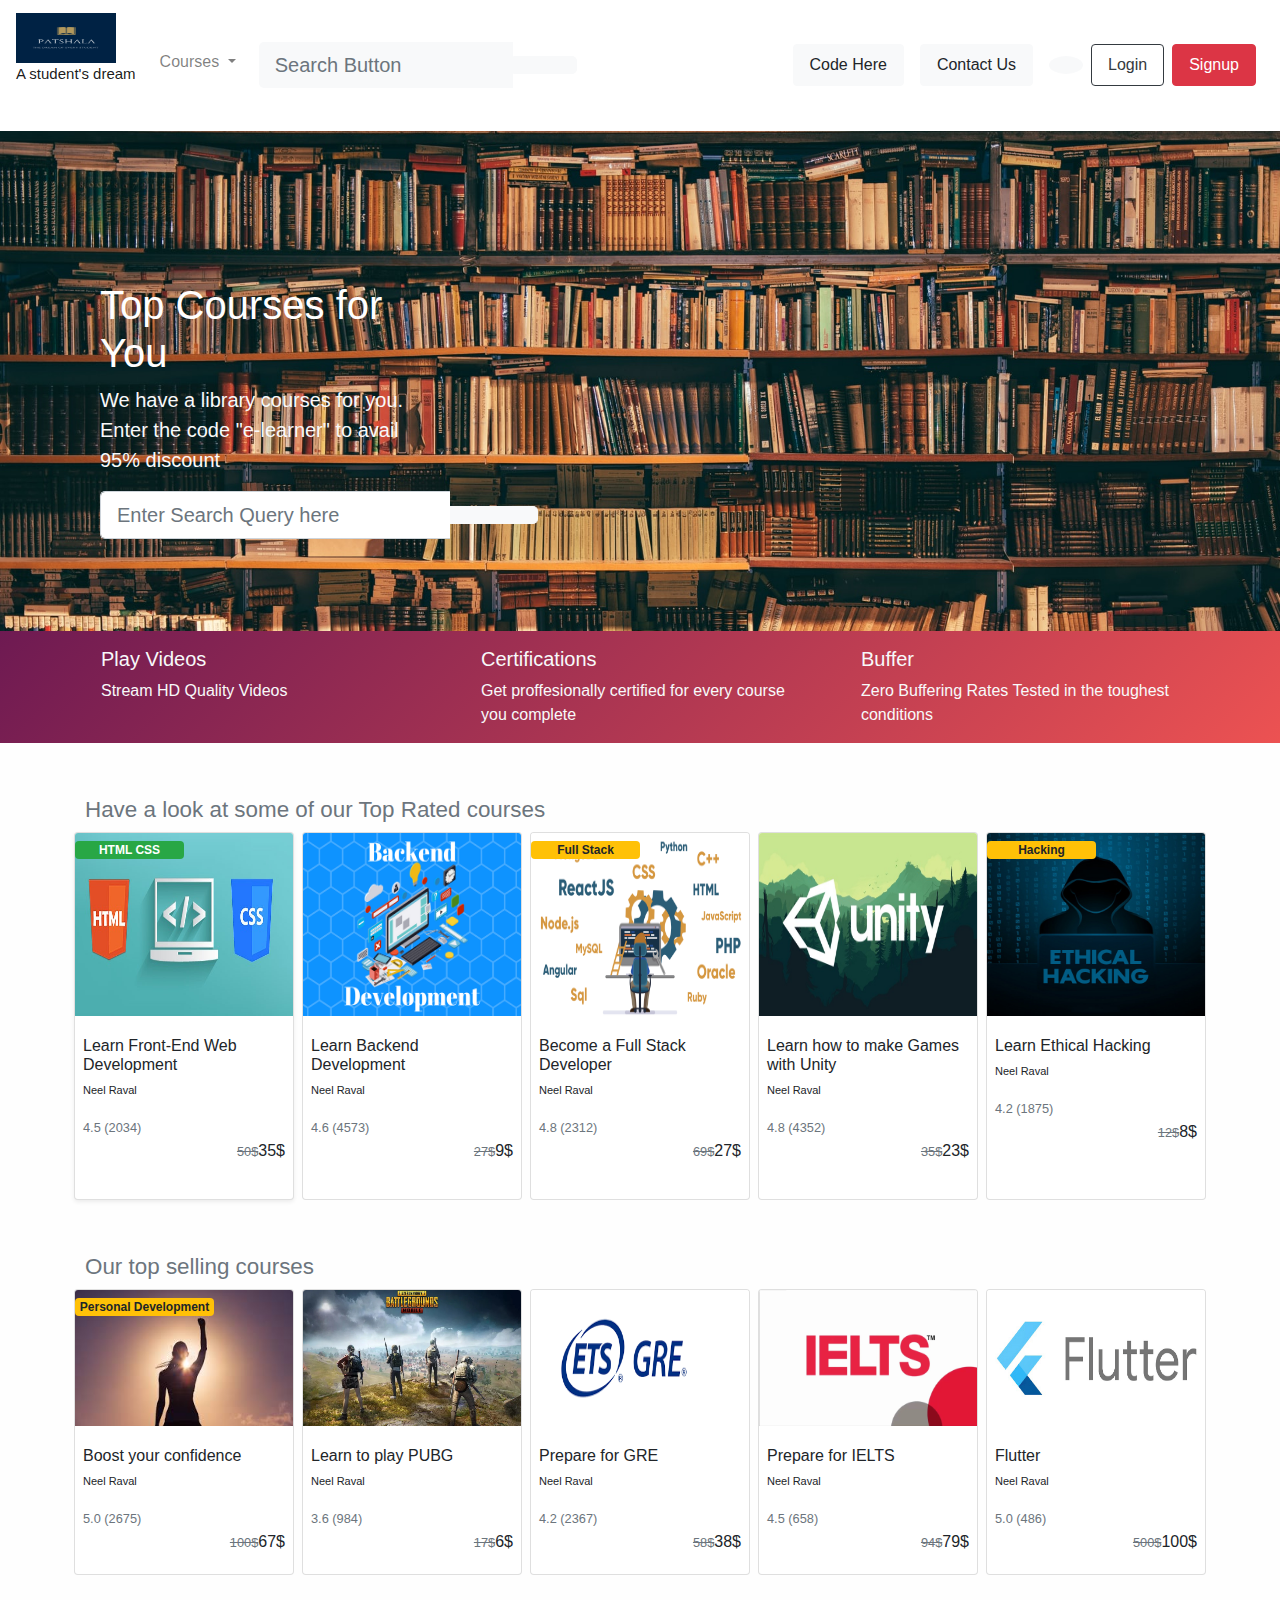
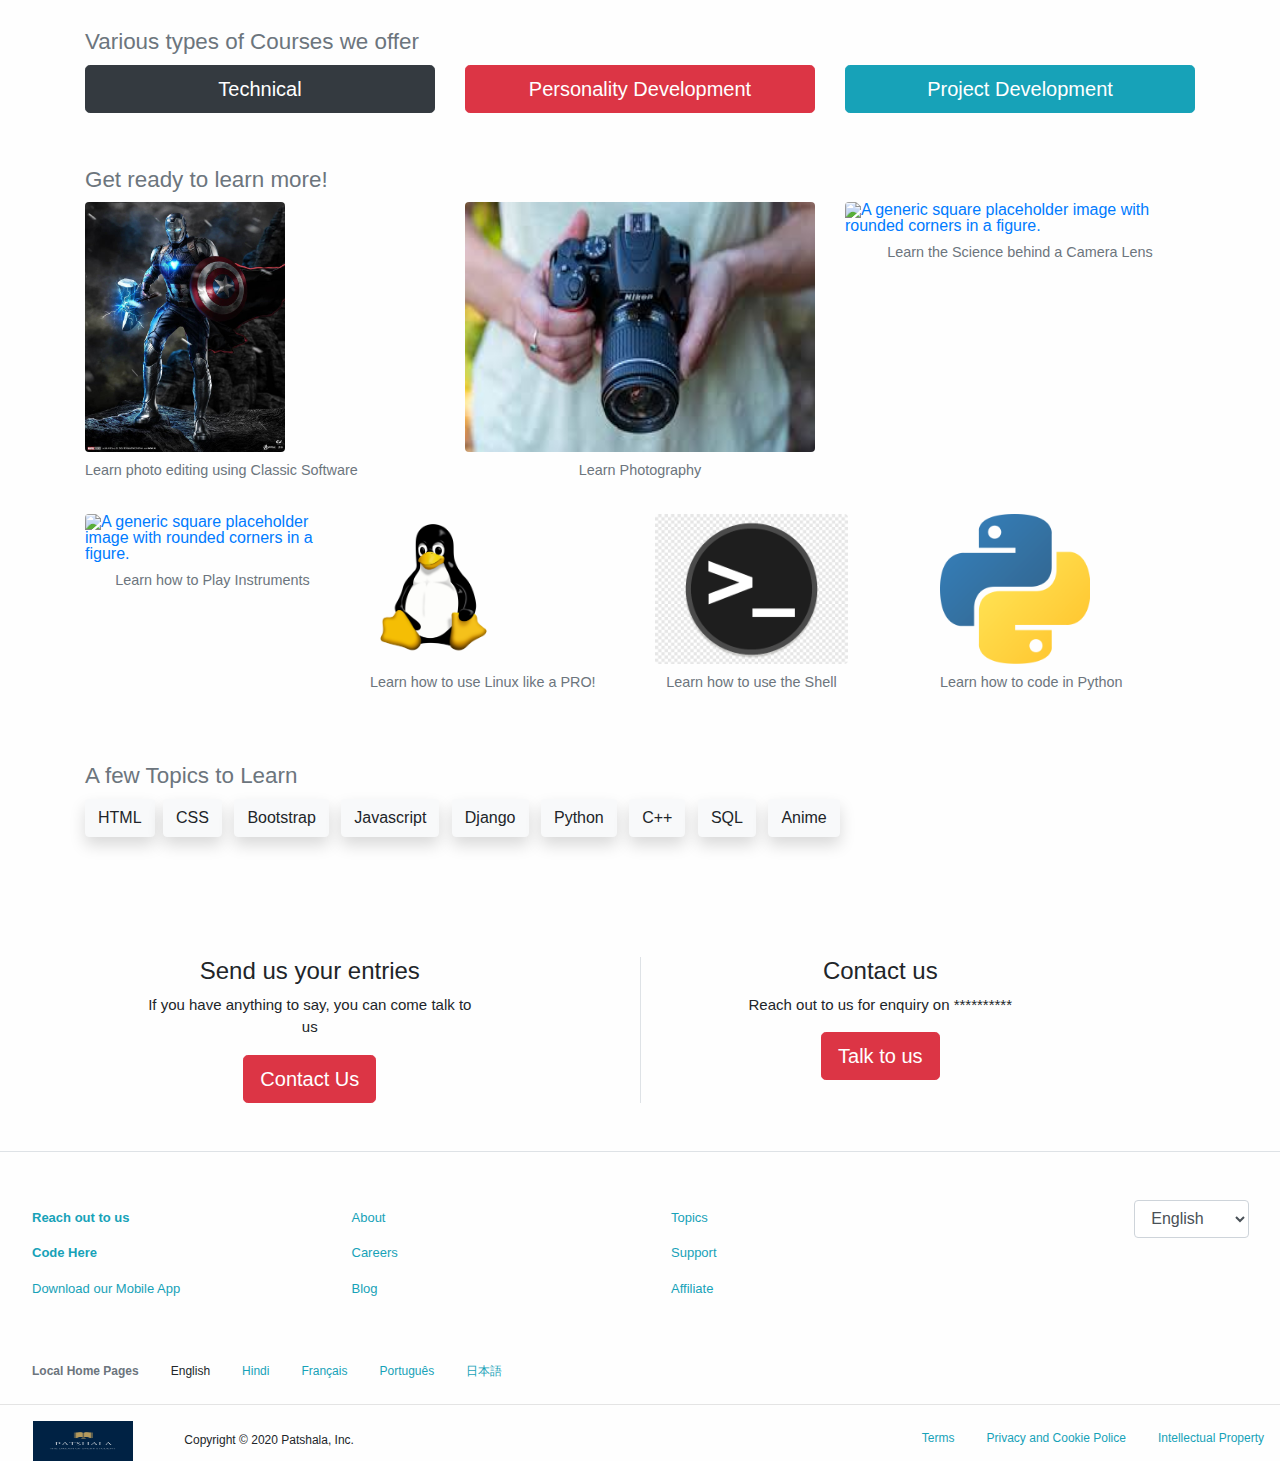
==== Frontend/index.html @ 71140afa "Merge pull request #1 from NeelRaval-hacker/master" ====
<!DOCTYPE html>
<html lang="en">
  <head>
    <!-- Required meta tags -->
    <meta charset="utf-8" />
    <meta
      name="viewport"
      content="width=device-width, initial-scale=1, shrink-to-fit=no"
    />

    <!-- Bootstrap CSS -->
    <!-- <link rel="stylesheet" href="https://stackpath.bootstrapcdn.com/bootstrap/4.1.1/css/bootstrap.min.css" integrity="sha384-WskhaSGFgHYWDcbwN70/dfYBj47jz9qbsMId/iRN3ewGhXQFZCSftd1LZCfmhktB" crossorigin="anonymous"> -->
    <link rel="stylesheet" href="css/custom.css" />
    <link
      rel="stylesheet"
      href="https://use.fontawesome.com/releases/v5.0.13/css/all.css"
      integrity="sha384-DNOHZ68U8hZfKXOrtjWvjxusGo9WQnrNx2sqG0tfsghAvtVlRW3tvkXWZh58N9jp"
      crossorigin="anonymous"
    />
    <link rel="stylesheet" href="css/custom-style.css" />

    <title>Patshala 📚</title>
  </head>

  <body>
    <nav class="navbar navbar-expand-lg navbar-light bg-white">
      <a class="navbar-brand mb-3" href="#">
        <img src="images/Patshala.png" width="100px" height="50px" />
        <p style="font-size: 15px">A student's dream</p>
      </a>

      <button
        class="navbar-toggler"
        type="button"
        data-toggle="collapse"
        data-target="#navbarSupportedContent"
        aria-controls="navbarSupportedContent"
        aria-expanded="false"
        aria-label="Toggle navigation"
      >
        <span class="navbar-toggler-icon"></span>
      </button>

      <div class="collapse navbar-collapse" id="navbarSupportedContent">
        <ul class="navbar-nav mr-auto container-fluid">
          <li class="nav-item dropdown">
            <a
              class="nav-link dropdown-toggle"
              href="#"
              id="navbarDropdown"
              role="button"
              data-toggle="dropdown"
              aria-haspopup="true"
              aria-expanded="false"
            >
              <i class="fas fa-list-ul"></i> Courses
            </a>
            <div class="dropdown-menu" aria-labelledby="navbarDropdown">
              <a class="dropdown-item" href="#">Technical</a>
              <a class="dropdown-item" href="#">Management</a>
              <div class="dropdown-divider"></div>
              <a class="dropdown-item" href="#">E-Learner</a>
            </div>
          </li>

          <li class="nav-item col-8">
            <form class="form-inline my-2 my-lg-0 inbutton">
              <input
                class="form-control form-control-lg mr-sm-0 col-8 bg-light border-0"
                style="border-radius: 5px 0px 0px 5px"
                type="search"
                placeholder="Search Button"
                aria-label="Search"
              />

              <button
                class="btn btn-light btn-lg my-2 my-sm-0 ml-0 col-2"
                style="border-radius: 0px 5px 5px 0px"
                type="submit"
              >
                <i class="fas fa-search text-danger"></i>
              </button>
            </form>
          </li>
        </ul>

        <a
          class="nav-link btn btn-light mx-2"
          href="#"
          data-toggle="popover"
          title="Try Udemy for Business"
          data-placement="bottom"
          data-trigger="focus"
          data-content="Get your team access to Udemy’s top 2,500 courses anytime,
                 anywhere."
          >Code Here</a
        >
        <a class="nav-link btn btn-light mx-2" href="#">Contact Us</a>
        <a class="nav-link btn btn-light mx-2 rounded-circle" href="#">
          <i class="fas fa-shopping-cart"></i>
        </a>
        <a class="nav-link btn btn-outline-dark" href="#">Login</a>
        <a class="nav-link btn btn-danger mx-2" href="#">Signup</a>
      </div>
    </nav>

    <div
      class="jumbotron big-banner mb-0 jumbotron-fluid"
      style="height: 500px; padding-top: 150px"
    >
      <div class="container">
        <div class="row align-items-center">
          <div class="col">
            <div class="col-md-4 text-light">
              <h1 style="color: #ffffff" class="display-5">
                Top Courses for You
              </h1>
              <p style="font: 900" class="lead">
                <strong>
                  We have a library courses for you. Enter the code "e-learner"
                  to avail 95% discount
                </strong>
              </p>
            </div>

            <div class="col-md-6">
              <form class="form-inline my-2 my-lg-0">
                <input
                  class="form-control form-control-lg mr-sm-0 col-8 border-right-0"
                  style="border-radius: 5px 0px 0px 5px"
                  type="search"
                  placeholder="Enter Search Query here"
                  aria-label="Search"
                />

                <button
                  class="btn btn-light btn-lg my-2 my-sm-0 col-2 border-left-0"
                  style="border-radius: 0px 5px 5px 0px"
                  type="submit"
                >
                  <i class="fas text-danger fa-search"></i>
                </button>
              </form>
            </div>
          </div>
        </div>
      </div>
    </div>

    <div class="fresh-content text-light py-3">
      <div class="container">
        <div class="row">
          <div class="col-md-4">
            <div class="media">
              <i class="far fa-play-circle mr-3 display-4"></i>
              <div class="media-body">
                <h5 class="mt-0">Play Videos</h5>
                Stream HD Quality Videos
              </div>
            </div>
          </div>

          <div class="col-md-4">
            <div class="media">
              <i class="fas fa-ribbon mr-3 display-4"></i>
              <div class="media-body">
                <h5 class="mt-0">Certifications</h5>
                Get proffesionally certified for every course you complete
              </div>
            </div>
          </div>

          <div class="col-md-4">
            <div class="media">
              <i class="fas fa-spinner mr-3 display-4"></i>
              <div class="media-body">
                <h5 class="mt-0">Buffer</h5>
                Zero Buffering Rates Tested in the toughest conditions
              </div>
            </div>
          </div>
        </div>
      </div>
    </div>

    <div class="container mt-5">
      <h3>
        <small class="text-muted"
          >Have a look at some of our Top Rated courses</small
        >
      </h3>
      <div class="card-deck">
        <div class="card mx-1 shadow-sm">
          <span
            class="badge badge-success w-50 mt-2"
            style="position: absolute; z-index: 3"
            >HTML CSS</span
          >

          <img
            class="card-img-top h-50"
            src="images/htmlcss.jpeg"
            alt="Card image cap"
          />
          <div class="card-body px-2">
            <h6>Learn Front-End Web Development</h6>
            <p class="card-text" style="font-size: 11px">Neel Raval</p>
            <p class="card-text">
              <small class="text-muted">
                <i class="fas fa-star text-warning"></i>
                <i class="fas fa-star text-warning"></i>
                <i class="fas fa-star text-warning"></i>
                <i class="fas fa-star text-warning"></i>
                <i class="fas fa-star-half text-warning"></i>
                4.5 (2034)</small
              >
              <span class="d-block"></span>
              <span class="float-right">
                <small style="text-decoration: line-through" class="text-muted">
                  50$</small
                >35$
              </span>
            </p>
          </div>
        </div>

        <div class="card mx-1">
          <img
            class="card-img-top h-50"
            src="images/backend.png"
            alt="Card image cap"
          />
          <div class="card-body px-2">
            <h6>Learn Backend Development</h6>
            <p class="card-text" style="font-size: 11px">Neel Raval</p>
            <p class="card-text">
              <small class="text-muted">
                <i class="fas fa-star text-warning"></i>
                <i class="fas fa-star text-warning"></i>
                <i class="fas fa-star text-warning"></i>
                <i class="fas fa-star text-warning"></i>
                <i class="fas fa-star-half text-warning"></i>
                4.6 (4573)</small
              >
              <span class="d-block"></span>
              <span class="float-right">
                <small style="text-decoration: line-through" class="text-muted">
                  27$</small
                >9$
              </span>
            </p>
          </div>
        </div>

        <div class="card mx-1">
          <span
            class="badge badge-warning w-50 mt-2"
            style="position: absolute; z-index: 3"
            >Full Stack</span
          >

          <img
            class="card-img-top h-50"
            src="images/fullstack.png"
            alt="Card image cap"
          />
          <div class="card-body px-2">
            <h6>Become a Full Stack Developer</h6>
            <p class="card-text" style="font-size: 11px">Neel Raval</p>
            <p class="card-text">
              <small class="text-muted">
                <i class="fas fa-star text-warning"></i>
                <i class="fas fa-star text-warning"></i>
                <i class="fas fa-star text-warning"></i>
                <i class="fas fa-star text-warning"></i>
                <i class="fas fa-star-half text-warning"></i>
                4.8 (2312)</small
              >
              <span class="d-block"></span>
              <span class="float-right">
                <small style="text-decoration: line-through" class="text-muted">
                  69$</small
                >27$
              </span>
            </p>
          </div>
        </div>

        <div class="card mx-1">
          <img
            class="card-img-top h-50"
            src="images/unity.jpg"
            alt="Card image cap"
          />
          <div class="card-body px-2">
            <h6>Learn how to make Games with Unity</h6>
            <p class="card-text" style="font-size: 11px">Neel Raval</p>
            <p class="card-text">
              <small class="text-muted">
                <i class="fas fa-star text-warning"></i>
                <i class="fas fa-star text-warning"></i>
                <i class="fas fa-star text-warning"></i>
                <i class="fas fa-star text-warning"></i>
                <i class="fas fa-star-half text-warning"></i>
                4.8 (4352)</small
              >
              <span class="d-block"></span>
              <span class="float-right">
                <small style="text-decoration: line-through" class="text-muted">
                  35$</small
                >23$
              </span>
            </p>
          </div>
        </div>

        <div class="card mx-1">
          <span
            class="badge badge-warning w-50 mt-2"
            style="position: absolute; z-index: 3"
            >Hacking</span
          >

          <img
            class="card-img-top h-50"
            src="images/ethicalhacking.jpg"
            alt="Card image cap"
          />
          <div class="card-body px-2">
            <h6>Learn Ethical Hacking</h6>
            <p class="card-text" style="font-size: 11px">Neel Raval</p>
            <p class="card-text">
              <small class="text-muted">
                <i class="fas fa-star text-warning"></i>
                <i class="fas fa-star text-warning"></i>
                <i class="fas fa-star text-warning"></i>
                <i class="fas fa-star text-warning"></i>
                <i class="fas fa-star-half text-warning"></i>
                4.2 (1875)</small
              >
              <span class="d-block"></span>
              <span class="float-right">
                <small style="text-decoration: line-through" class="text-muted">
                  12$</small
                >8$
              </span>
            </p>
          </div>
        </div>
      </div>
    </div>

    <div class="container mt-5">
      <h3>
        <small class="text-muted">Our top selling courses</small>
      </h3>
      <div class="card-deck">
        <div class="card mx-1">
          <span
            class="badge badge-warning w-70 mt-2"
            style="position: absolute; z-index: 3"
            >Personal Development</span
          >
          <img
            class="card-img-top h-50"
            src="images/confidence.jpg"
            alt="Card image cap"
          />
          <div class="card-body px-2">
            <h6>Boost your confidence</h6>
            <p class="card-text" style="font-size: 11px">Neel Raval</p>
            <p class="card-text">
              <small class="text-muted">
                <i class="fas fa-star text-warning"></i>
                <i class="fas fa-star text-warning"></i>
                <i class="fas fa-star text-warning"></i>
                <i class="fas fa-star text-warning"></i>
                <i class="fas fa-star-half text-warning"></i>
                5.0 (2675)</small
              >
              <span class="d-block"></span>
              <span class="float-right">
                <small style="text-decoration: line-through" class="text-muted">
                  100$</small
                >67$
              </span>
            </p>
          </div>
        </div>

        <div class="card mx-1">
          <img
            class="card-img-top h-50"
            src="images/pubg.webp"
            alt="Card image cap"
          />
          <div class="card-body px-2">
            <h6>Learn to play PUBG</h6>
            <p class="card-text" style="font-size: 11px">Neel Raval</p>
            <p class="card-text">
              <small class="text-muted">
                <i class="fas fa-star text-warning"></i>
                <i class="fas fa-star text-warning"></i>
                <i class="fas fa-star text-warning"></i>
                <i class="fas fa-star text-warning"></i>
                <i class="fas fa-star-half text-warning"></i>
                3.6 (984)</small
              >
              <span class="d-block"></span>
              <span class="float-right">
                <small style="text-decoration: line-through" class="text-muted">
                  17$</small
                >6$
              </span>
            </p>
          </div>
        </div>

        <div class="card mx-1">
          <img
            class="card-img-top h-50"
            src="images/gre.png"
            alt="Card image cap"
          />
          <div class="card-body px-2">
            <h6>Prepare for GRE</h6>
            <p class="card-text" style="font-size: 11px">Neel Raval</p>
            <p class="card-text">
              <small class="text-muted">
                <i class="fas fa-star text-warning"></i>
                <i class="fas fa-star text-warning"></i>
                <i class="fas fa-star text-warning"></i>
                <i class="fas fa-star text-warning"></i>
                <i class="fas fa-star-half text-warning"></i>
                4.2 (2367)</small
              >
              <span class="d-block"></span>
              <span class="float-right">
                <small style="text-decoration: line-through" class="text-muted">
                  58$</small
                >38$
              </span>
            </p>
          </div>
        </div>

        <div class="card mx-1">
          <img
            class="card-img-top h-50"
            src="images/ielts.jpg"
            alt="Card image cap"
          />
          <div class="card-body px-2">
            <h6>Prepare for IELTS</h6>
            <p class="card-text" style="font-size: 11px">Neel Raval</p>
            <p class="card-text">
              <small class="text-muted">
                <i class="fas fa-star text-warning"></i>
                <i class="fas fa-star text-warning"></i>
                <i class="fas fa-star text-warning"></i>
                <i class="fas fa-star text-warning"></i>
                <i class="fas fa-star-half text-warning"></i>
                4.5 (658)</small
              >
              <span class="d-block"></span>
              <span class="float-right">
                <small style="text-decoration: line-through" class="text-muted">
                  94$</small
                >79$
              </span>
            </p>
          </div>
        </div>

        <div class="card mx-1">
          <img
            class="card-img-top h-50"
            src="images/Flutter.png"
            alt="Card image cap"
          />
          <div class="card-body px-2">
            <h6>Flutter</h6>
            <p class="card-text" style="font-size: 11px">Neel Raval</p>
            <p class="card-text">
              <small class="text-muted">
                <i class="fas fa-star text-warning"></i>
                <i class="fas fa-star text-warning"></i>
                <i class="fas fa-star text-warning"></i>
                <i class="fas fa-star text-warning"></i>
                <i class="fas fa-star-half text-warning"></i>
                5.0 (486)</small
              >
              <span class="d-block"></span>
              <span class="float-right">
                <small style="text-decoration: line-through" class="text-muted">
                  500$</small
                >100$
              </span>
            </p>
          </div>
        </div>
      </div>
    </div>

    <div class="container mt-5">
      <h3>
        <small class="text-muted">Various types of Courses we offer</small>
      </h3>

      <div class="row">
        <div class="col">
          <a href="#" class="btn btn-dark btn-block btn-lg">Technical</a>
        </div>
        <div class="col">
          <a href="#" class="btn btn-danger btn-block btn-lg"
            >Personality Development</a
          >
        </div>
        <div class="col">
          <a href="#" class="btn btn-info btn-block btn-lg"
            >Project Development</a
          >
        </div>
      </div>
    </div>

    <div class="container mt-5">
      <h3>
        <small class="text-muted">Get ready to learn more!</small>
      </h3>

      <div class="row">
        <div class="col-md-4">
          <a href="#">
            <figure class="figure">
              <img
                src="images/woman_photo2.jpg"
                style="height: 250px"
                class="figure-img img-fluid rounded"
                alt="A generic square placeholder image with rounded corners in a figure."
              />
              <figcaption class="figure-caption text-center">
                Learn photo editing using Classic Software
              </figcaption>
            </figure>
          </a>
        </div>
        <div class="col-md-4">
          <a href="#">
            <figure class="figure">
              <img
                src="images/woman_photo1.jpeg"
                style="height: 250px"
                class="figure-img img-fluid rounded"
                alt="A generic square placeholder image with rounded corners in a figure."
              />
              <figcaption class="figure-caption text-center">
                Learn Photography
              </figcaption>
            </figure>
          </a>
        </div>
        <div class="col-md-4">
          <a href="#">
            <figure class="figure">
              <img
                src="images/laptop1.jpg"
                style="height: 250px"
                class="figure-img img-fluid rounded"
                alt="A generic square placeholder image with rounded corners in a figure."
              />
              <figcaption class="figure-caption text-center">
                Learn the Science behind a Camera Lens
              </figcaption>
            </figure>
          </a>
        </div>
      </div>
    </div>

    <div class="container mt-3">
      <div class="row">
        <div class="col-md-3">
          <a href="#">
            <figure class="figure">
              <img
                src="images/laptop2.jpg"
                style="height: 150px"
                class="figure-img img-fluid rounded"
                alt="A generic square placeholder image with rounded corners in a figure."
              />
              <figcaption class="figure-caption text-center">
                Learn how to Play Instruments
              </figcaption>
            </figure>
          </a>
        </div>

        <div class="col-md-3">
          <a href="#">
            <figure class="figure">
              <img
                src="images/linux.png"
                style="height: 150px"
                class="figure-img img-fluid rounded"
                alt="A generic square placeholder image with rounded corners in a figure."
              />
              <figcaption class="figure-caption text-center">
                Learn how to use Linux like a PRO!
              </figcaption>
            </figure>
          </a>
        </div>
        <div class="col-md-3">
          <a href="#">
            <figure class="figure">
              <img
                src="images/terminal.png"
                style="height: 150px"
                class="figure-img img-fluid rounded"
                alt="A generic square placeholder image with rounded corners in a figure."
              />
              <figcaption class="figure-caption text-center">
                Learn how to use the Shell
              </figcaption>
            </figure>
          </a>
        </div>
        <div class="col-md-3">
          <a href="#">
            <figure class="figure">
              <img
                src="images/python.png"
                style="height: 150px"
                class="figure-img img-fluid rounded"
                alt="A generic square placeholder image with rounded corners in a figure."
              />
              <figcaption class="figure-caption text-center">
                Learn how to code in Python
              </figcaption>
            </figure>
          </a>
        </div>
      </div>
    </div>

    <div class="container mt-5">
      <h3>
        <small class="text-muted">A few Topics to Learn</small>
      </h3>

      <a href="#" class="btn btn-light shadow">HTML</a>
      <a href="#" class="btn btn-light shadow mx-1">CSS</a>
      <a href="#" class="btn btn-light shadow mx-1">Bootstrap</a>
      <a href="#" class="btn btn-light shadow mx-1">Javascript</a>
      <a href="#" class="btn btn-light shadow mx-1">Django</a>
      <a href="#" class="btn btn-light shadow mx-1">Python</a>
      <a href="#" class="btn btn-light shadow mx-1">C++</a>
      <a href="#" class="btn btn-light shadow mx-1">SQL</a>
      <a href="#" class="btn btn-light shadow mx-1">Anime</a>
    </div>

    <div class="container" style="margin-top: 120px">
      <div class="row">
        <div class="col text-center border-right">
          <div class="col-8 offset-1">
            <h4>Send us your entries</h4>
            <p class="lead" style="font-size: 15px">
              If you have anything to say, you can come talk to us
            </p>
            <a href="#" class="btn btn-lg btn-danger">Contact Us</a>
          </div>
        </div>

        <div class="col text-center">
          <div class="col-8 offset-1">
            <h4>Contact us</h4>
            <p class="lead" style="font-size: 15px">
              Reach out to us for enquiry on **********
            </p>
            <a href="#" class="btn btn-lg btn-danger">Talk to us</a>
          </div>
        </div>
      </div>
    </div>

    <div class="row pt-5 px-3 border-top mt-5" style="font-size: 13px">
      <div class="col">
        <ul class="nav flex-column">
          <li class="nav-item">
            <a class="nav-link text-info" href="#"><b>Reach out to us</b></a>
          </li>
          <li class="nav-item">
            <a class="nav-link text-info" href="#"><b>Code Here</b></a>
          </li>
          <li class="nav-item">
            <a class="nav-link text-info" href="#">Download our Mobile App</a>
          </li>
        </ul>
      </div>
      <div class="col">
        <ul class="nav flex-column">
          <li class="nav-item">
            <a class="nav-link text-info" href="#">About</a>
          </li>
          <li class="nav-item">
            <a class="nav-link text-info" href="#">Careers</a>
          </li>
          <li class="nav-item">
            <a class="nav-link text-info" href="#">Blog</a>
          </li>
        </ul>
      </div>
      <div class="col">
        <ul class="nav flex-column">
          <li class="nav-item">
            <a class="nav-link text-info" href="#">Topics</a>
          </li>
          <li class="nav-item">
            <a class="nav-link text-info" href="#">Support</a>
          </li>
          <li class="nav-item">
            <a class="nav-link text-info" href="#">Affiliate</a>
          </li>
        </ul>
      </div>
      <div class="col">
        <form>
          <div class="form-group col-6 float-right">
            <select class="form-control" id="exampleFormControlSelect2">
              <option><i class="fas fa-globe"></i> English</option>
              <option>Hindi</option>
              <option>Chinese</option>
              <option>Tamil</option>
              <option>Telegu</option>
            </select>
          </div>
        </form>
      </div>
    </div>
    <nav class="nav mt-5 ml-3" style="font-size: 12px">
      <span class="nav-link active text-muted font-weight-bold"
        >Local Home Pages</span
      >
      <span class="nav-link">English</span>
      <a class="nav-link text-info" href="#">Hindi</a>
      <a class="nav-link text-info" href="#">Français</a>
      <a class="nav-link text-info" href="#">Português</a>
      <a class="nav-link text-info" href="#">日本語</a>
    </nav>
    <hr />

    <div class="row" style="font-size: 12px">
      <div class="col pl-5">
        <img
          src="images/Patshala.png"
          width="100px"
          height="40px"
          class="mr-5"
        />
        <span>Copyright © 2020 Patshala, Inc.</span>
      </div>
      <div class="col">
        <ul class="nav justify-content-end">
          <li class="nav-item">
            <a class="nav-link active text-info" href="#">Terms</a>
          </li>
          <li class="nav-item">
            <a class="nav-link text-info" href="#">Privacy and Cookie Police</a>
          </li>
          <li class="nav-item">
            <a class="nav-link text-info" href="#">Intellectual Property</a>
          </li>
        </ul>
      </div>
    </div>

    <!-- Optional JavaScript -->
    <!-- jQuery first, then Popper.js, then Bootstrap JS -->
    <script
      src="https://code.jquery.com/jquery-3.3.1.slim.min.js"
      integrity="sha384-q8i/X+965DzO0rT7abK41JStQIAqVgRVzpbzo5smXKp4YfRvH+8abtTE1Pi6jizo"
      crossorigin="anonymous"
    ></script>
    <script
      src="https://cdnjs.cloudflare.com/ajax/libs/popper.js/1.14.3/umd/popper.min.js"
      integrity="sha384-ZMP7rVo3mIykV+2+9J3UJ46jBk0WLaUAdn689aCwoqbBJiSnjAK/l8WvCWPIPm49"
      crossorigin="anonymous"
    ></script>
    <script
      src="https://stackpath.bootstrapcdn.com/bootstrap/4.1.1/js/bootstrap.min.js"
      integrity="sha384-smHYKdLADwkXOn1EmN1qk/HfnUcbVRZyYmZ4qpPea6sjB/pTJ0euyQp0Mk8ck+5T"
      crossorigin="anonymous"
    ></script>

    <script>
      $(function () {
        $('[data-toggle="popover"]').popover();
      });
    </script>
  </body>
</html>
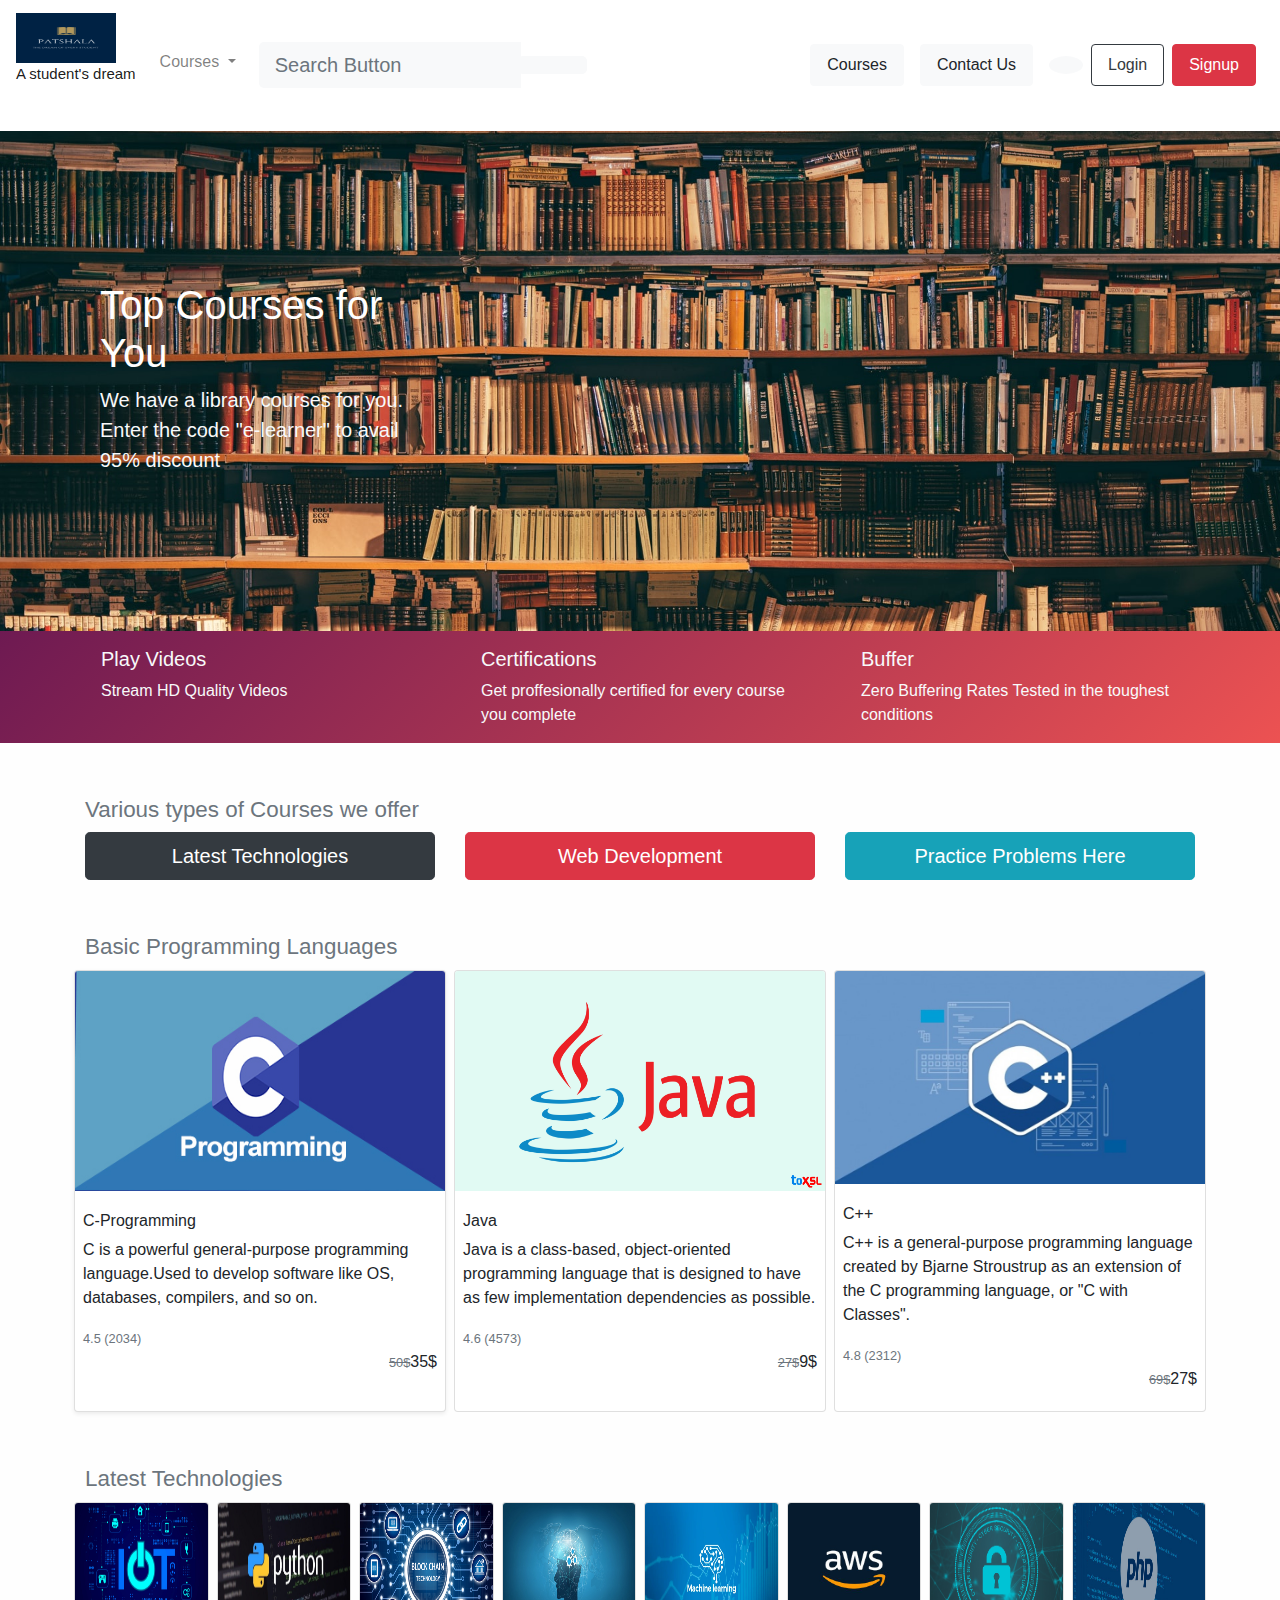
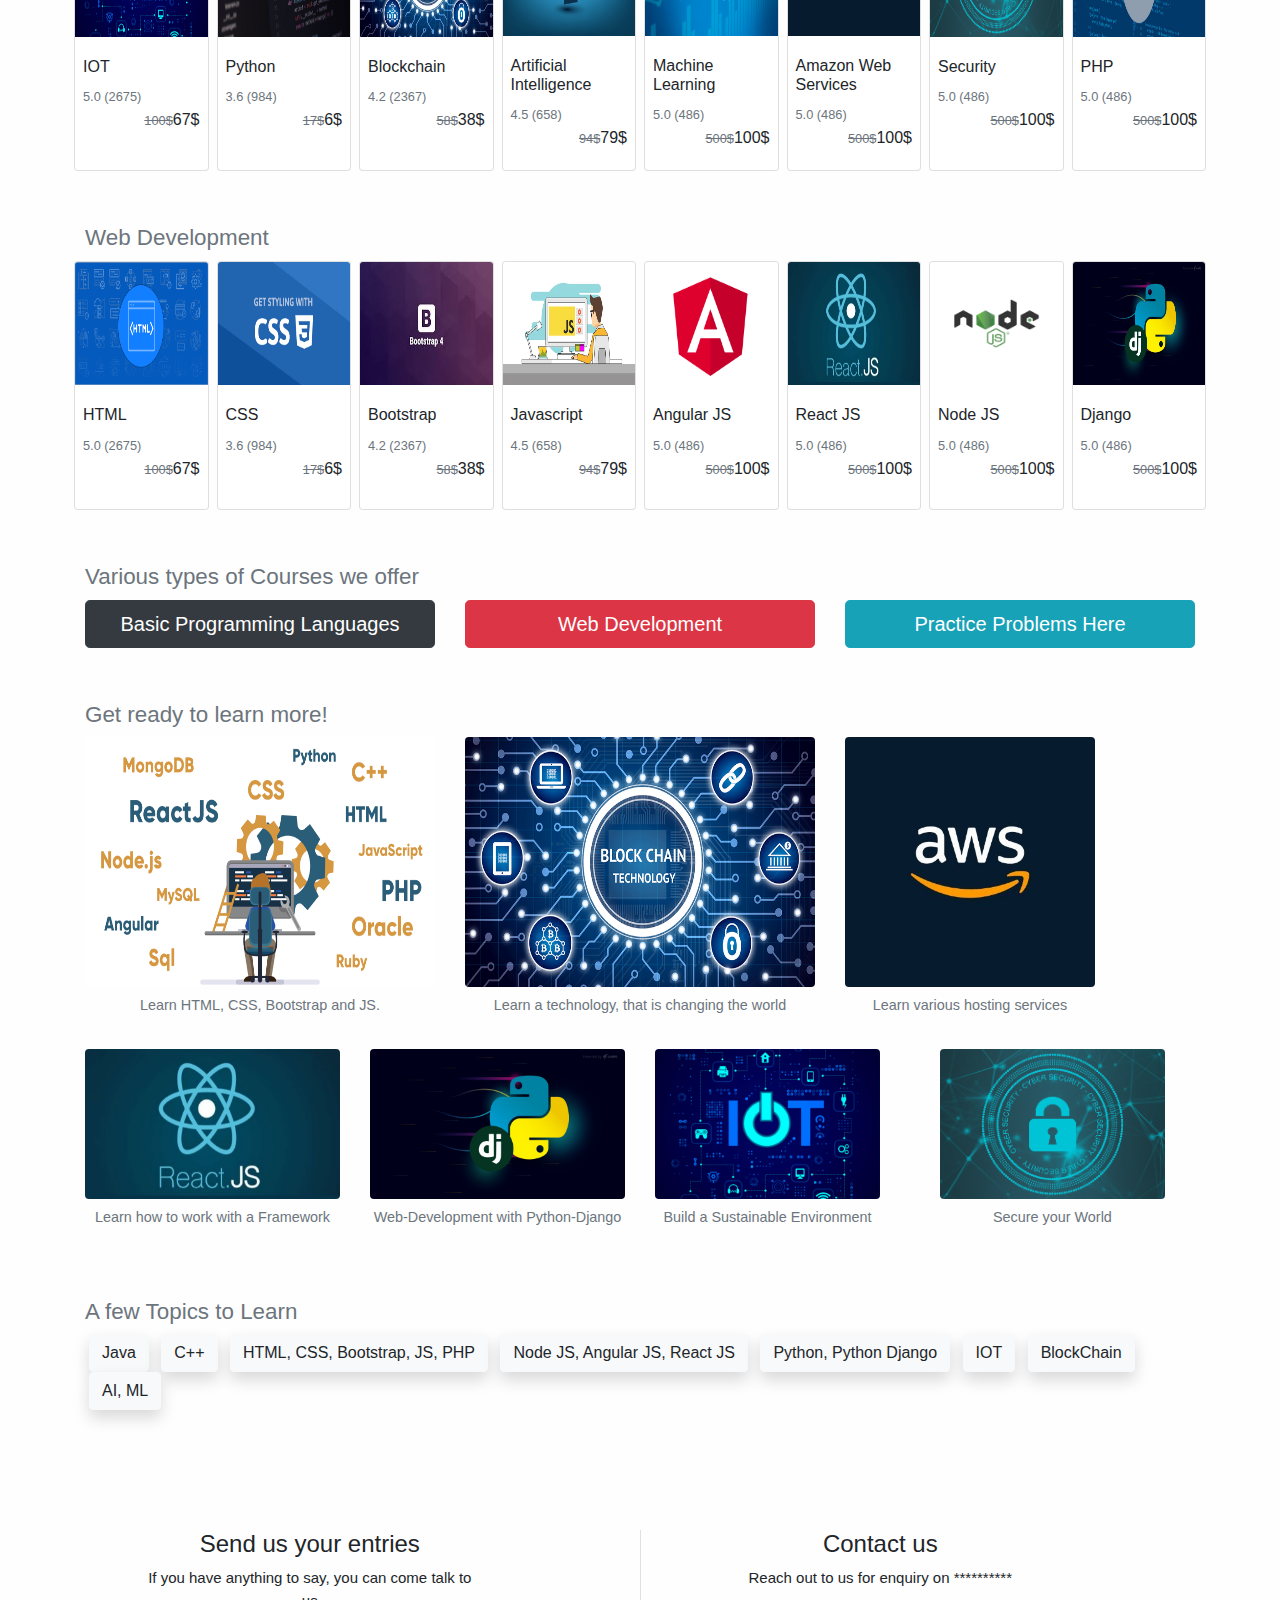
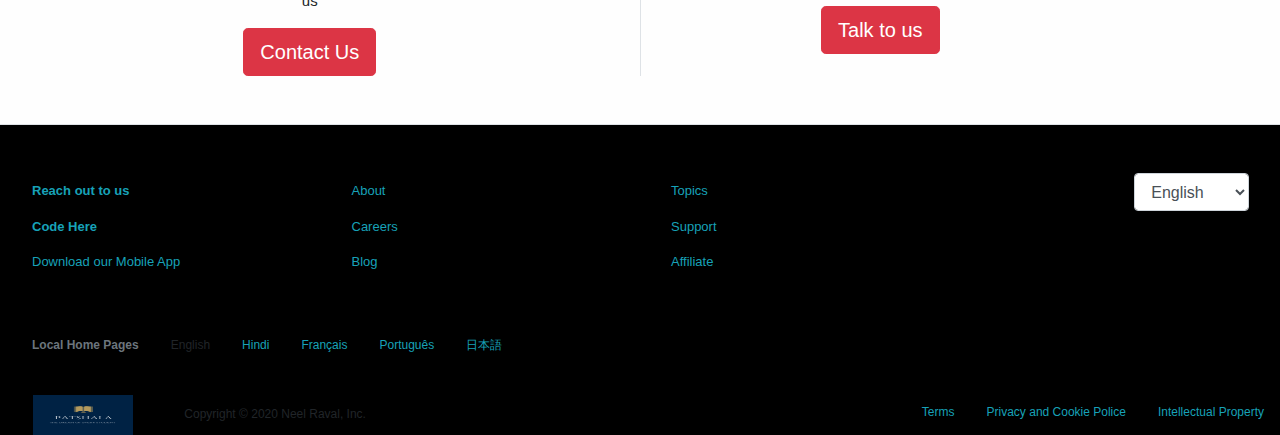
==== commit 5d9d7d90: "Merge pull request #5 from NeelRaval-hacker/master" ====
--- a/Frontend/index.html
+++ b/Frontend/index.html
@@ -86,14 +86,14 @@
 
         <a
           class="nav-link btn btn-light mx-2"
-          href="#"
+          href="Coursepage2.html"
           data-toggle="popover"
           title="Try Udemy for Business"
           data-placement="bottom"
           data-trigger="focus"
           data-content="Get your team access to Udemy’s top 2,500 courses anytime,
                  anywhere."
-          >Code Here</a
+          >Courses</a
         >
         <a class="nav-link btn btn-light mx-2" href="#">Contact Us</a>
         <a class="nav-link btn btn-light mx-2 rounded-circle" href="#">
@@ -123,7 +123,7 @@
               </p>
             </div>
 
-            <div class="col-md-6">
+            <!-- <div class="col-md-6">
               <form class="form-inline my-2 my-lg-0">
                 <input
                   class="form-control form-control-lg mr-sm-0 col-8 border-right-0"
@@ -141,7 +141,7 @@
                   <i class="fas text-danger fa-search"></i>
                 </button>
               </form>
-            </div>
+            </div> -->
           </div>
         </div>
       </div>
@@ -185,26 +185,52 @@
 
     <div class="container mt-5">
       <h3>
+        <small class="text-muted">Various types of Courses we offer</small>
+      </h3>
+
+      <div class="row">
+        <div class="col">
+          <a href="#" class="btn btn-dark btn-block btn-lg">Latest Technologies</a>
+        </div>
+        <div class="col">
+          <a href="#" class="btn btn-danger btn-block btn-lg"
+            >Web Development</a
+          >
+        </div>
+        <div class="col">
+          <a href="practice/practicepage.php" class="btn btn-info btn-block btn-lg"
+            >Practice Problems Here</a
+          >
+        </div>
+      </div>
+    </div>
+
+    <div class="container mt-5">
+      <h3>
         <small class="text-muted"
-          >Have a look at some of our Top Rated courses</small
+          >Basic Programming Languages</small
         >
       </h3>
       <div class="card-deck">
         <div class="card mx-1 shadow-sm">
-          <span
+          <!-- <span
             class="badge badge-success w-50 mt-2"
             style="position: absolute; z-index: 3"
             >HTML CSS</span
-          >
-
-          <img
-            class="card-img-top h-50"
-            src="images/htmlcss.jpeg"
-            alt="Card image cap"
-          />
-          <div class="card-body px-2">
-            <h6>Learn Front-End Web Development</h6>
-            <p class="card-text" style="font-size: 11px">Neel Raval</p>
+          > -->
+
+          <img
+            class="card-img-top h-50"
+            src="images/c-programming.png"
+            alt="Card image cap"
+          />
+          <div class="card-body px-2">
+            <h6>C-Programming</h6>
+            <p>
+              C is a powerful general-purpose programming language.Used to develop software like OS, databases, compilers, and so on. 
+            </p>
+            </p>
+            <!-- <p class="card-text" style="font-size: 11px">Neel Raval</p> -->
             <p class="card-text">
               <small class="text-muted">
                 <i class="fas fa-star text-warning"></i>
@@ -227,12 +253,15 @@
         <div class="card mx-1">
           <img
             class="card-img-top h-50"
-            src="images/backend.png"
-            alt="Card image cap"
-          />
-          <div class="card-body px-2">
-            <h6>Learn Backend Development</h6>
-            <p class="card-text" style="font-size: 11px">Neel Raval</p>
+            src="images/java.png"
+            alt="Card image cap"
+          />
+          <div class="card-body px-2">
+            <h6>Java</h6>
+            <p>
+              Java is a class-based, object-oriented programming language that is designed to have as few implementation dependencies as possible.
+            </p>
+            <!-- <p class="card-text" style="font-size: 11px">Neel Raval</p> -->
             <p class="card-text">
               <small class="text-muted">
                 <i class="fas fa-star text-warning"></i>
@@ -253,20 +282,23 @@
         </div>
 
         <div class="card mx-1">
-          <span
+          <!-- <span
             class="badge badge-warning w-50 mt-2"
             style="position: absolute; z-index: 3"
             >Full Stack</span
-          >
-
-          <img
-            class="card-img-top h-50"
-            src="images/fullstack.png"
-            alt="Card image cap"
-          />
-          <div class="card-body px-2">
-            <h6>Become a Full Stack Developer</h6>
-            <p class="card-text" style="font-size: 11px">Neel Raval</p>
+          > -->
+
+          <img
+            class="card-img-top h-50"
+            src="images/c++.png"
+            alt="Card image cap"
+          />
+          <div class="card-body px-2">
+            <h6>C++</h6>
+            <p>
+              C++ is a general-purpose programming language created by Bjarne Stroustrup as an extension of the C programming language, or "C with Classes".
+            </p>
+            <!-- <p class="card-text" style="font-size: 11px">Neel Raval</p> -->
             <p class="card-text">
               <small class="text-muted">
                 <i class="fas fa-star text-warning"></i>
@@ -286,7 +318,7 @@
           </div>
         </div>
 
-        <div class="card mx-1">
+        <!-- <div class="card mx-1">
           <img
             class="card-img-top h-50"
             src="images/unity.jpg"
@@ -312,9 +344,9 @@
               </span>
             </p>
           </div>
-        </div>
-
-        <div class="card mx-1">
+        </div> -->
+
+        <!-- <div class="card mx-1">
           <span
             class="badge badge-warning w-50 mt-2"
             style="position: absolute; z-index: 3"
@@ -345,30 +377,30 @@
                 >8$
               </span>
             </p>
-          </div>
+          </div> -->
         </div>
       </div>
     </div>
 
     <div class="container mt-5">
       <h3>
-        <small class="text-muted">Our top selling courses</small>
+        <small class="text-muted">Latest Technologies</small>
       </h3>
       <div class="card-deck">
         <div class="card mx-1">
-          <span
+          <!-- <span
             class="badge badge-warning w-70 mt-2"
             style="position: absolute; z-index: 3"
             >Personal Development</span
-          >
-          <img
-            class="card-img-top h-50"
-            src="images/confidence.jpg"
-            alt="Card image cap"
-          />
-          <div class="card-body px-2">
-            <h6>Boost your confidence</h6>
-            <p class="card-text" style="font-size: 11px">Neel Raval</p>
+          > -->
+          <img
+            class="card-img-top h-50"
+            src="images/iot.png"
+            alt="Card image cap"
+          />
+          <div class="card-body px-2">
+            <h6>IOT</h6>
+            <!-- <p class="card-text" style="font-size: 11px">Neel Raval</p> -->
             <p class="card-text">
               <small class="text-muted">
                 <i class="fas fa-star text-warning"></i>
@@ -391,12 +423,12 @@
         <div class="card mx-1">
           <img
             class="card-img-top h-50"
-            src="images/pubg.webp"
-            alt="Card image cap"
-          />
-          <div class="card-body px-2">
-            <h6>Learn to play PUBG</h6>
-            <p class="card-text" style="font-size: 11px">Neel Raval</p>
+            src="images/python (1).png"
+            alt="Card image cap"
+          />
+          <div class="card-body px-2">
+            <h6>Python</h6>
+            <!-- <p class="card-text" style="font-size: 11px">Neel Raval</p> -->
             <p class="card-text">
               <small class="text-muted">
                 <i class="fas fa-star text-warning"></i>
@@ -419,12 +451,12 @@
         <div class="card mx-1">
           <img
             class="card-img-top h-50"
-            src="images/gre.png"
-            alt="Card image cap"
-          />
-          <div class="card-body px-2">
-            <h6>Prepare for GRE</h6>
-            <p class="card-text" style="font-size: 11px">Neel Raval</p>
+            src="images/bc.png"
+            alt="Card image cap"
+          />
+          <div class="card-body px-2">
+            <h6>Blockchain</h6>
+            <!-- <p class="card-text" style="font-size: 11px">Neel Raval</p> -->
             <p class="card-text">
               <small class="text-muted">
                 <i class="fas fa-star text-warning"></i>
@@ -447,12 +479,12 @@
         <div class="card mx-1">
           <img
             class="card-img-top h-50"
-            src="images/ielts.jpg"
-            alt="Card image cap"
-          />
-          <div class="card-body px-2">
-            <h6>Prepare for IELTS</h6>
-            <p class="card-text" style="font-size: 11px">Neel Raval</p>
+            src="images/ai.png"
+            alt="Card image cap"
+          />
+          <div class="card-body px-2">
+            <h6>Artificial Intelligence</h6>
+            <!-- <p class="card-text" style="font-size: 11px">Neel Raval</p> -->
             <p class="card-text">
               <small class="text-muted">
                 <i class="fas fa-star text-warning"></i>
@@ -475,12 +507,325 @@
         <div class="card mx-1">
           <img
             class="card-img-top h-50"
-            src="images/Flutter.png"
-            alt="Card image cap"
-          />
-          <div class="card-body px-2">
-            <h6>Flutter</h6>
-            <p class="card-text" style="font-size: 11px">Neel Raval</p>
+            src="images/ml.png"
+            alt="Card image cap"
+          />
+          <div class="card-body px-2">
+            <h6>Machine Learning</h6>
+            <!-- <p class="card-text" style="font-size: 11px">Neel Raval</p> -->
+            <p class="card-text">
+              <small class="text-muted">
+                <i class="fas fa-star text-warning"></i>
+                <i class="fas fa-star text-warning"></i>
+                <i class="fas fa-star text-warning"></i>
+                <i class="fas fa-star text-warning"></i>
+                <i class="fas fa-star-half text-warning"></i>
+                5.0 (486)</small
+              >
+              <span class="d-block"></span>
+              <span class="float-right">
+                <small style="text-decoration: line-through" class="text-muted">
+                  500$</small
+                >100$
+              </span>
+            </p>
+          </div>
+        </div>
+        <div class="card mx-1">
+          <img
+            class="card-img-top h-50"
+            src="images/aws.png"
+            alt="Card image cap"
+          />
+          <div class="card-body px-2">
+            <h6>Amazon Web Services</h6>
+            <!-- <p class="card-text" style="font-size: 11px">Neel Raval</p> -->
+            <p class="card-text">
+              <small class="text-muted">
+                <i class="fas fa-star text-warning"></i>
+                <i class="fas fa-star text-warning"></i>
+                <i class="fas fa-star text-warning"></i>
+                <i class="fas fa-star text-warning"></i>
+                <i class="fas fa-star-half text-warning"></i>
+                5.0 (486)</small
+              >
+              <span class="d-block"></span>
+              <span class="float-right">
+                <small style="text-decoration: line-through" class="text-muted">
+                  500$</small
+                >100$
+              </span>
+            </p>
+          </div>
+        </div>
+        <div class="card mx-1">
+          <img
+            class="card-img-top h-50"
+            src="images/cybersecurity.png"
+            alt="Card image cap"
+          />
+          <div class="card-body px-2">
+            <h6>Security</h6>
+            <!-- <p class="card-text" style="font-size: 11px">Neel Raval</p> -->
+            <p class="card-text">
+              <small class="text-muted">
+                <i class="fas fa-star text-warning"></i>
+                <i class="fas fa-star text-warning"></i>
+                <i class="fas fa-star text-warning"></i>
+                <i class="fas fa-star text-warning"></i>
+                <i class="fas fa-star-half text-warning"></i>
+                5.0 (486)</small
+              >
+              <span class="d-block"></span>
+              <span class="float-right">
+                <small style="text-decoration: line-through" class="text-muted">
+                  500$</small
+                >100$
+              </span>
+            </p>
+          </div>
+        </div>
+        <div class="card mx-1">
+          <img
+            class="card-img-top h-50"
+            src="images/php.png"
+            alt="Card image cap"
+          />
+          <div class="card-body px-2">
+            <h6>PHP</h6>
+            <!-- <p class="card-text" style="font-size: 11px">Neel Raval</p> -->
+            <p class="card-text">
+              <small class="text-muted">
+                <i class="fas fa-star text-warning"></i>
+                <i class="fas fa-star text-warning"></i>
+                <i class="fas fa-star text-warning"></i>
+                <i class="fas fa-star text-warning"></i>
+                <i class="fas fa-star-half text-warning"></i>
+                5.0 (486)</small
+              >
+              <span class="d-block"></span>
+              <span class="float-right">
+                <small style="text-decoration: line-through" class="text-muted">
+                  500$</small
+                >100$
+              </span>
+            </p>
+          </div>
+        </div>
+      </div>
+    </div>
+    <div class="container mt-5">
+      <h3>
+        <small class="text-muted">Web Development</small>
+      </h3>
+      <div class="card-deck">
+        <div class="card mx-1">
+          <!-- <span
+            class="badge badge-warning w-70 mt-2"
+            style="position: absolute; z-index: 3"
+            >Personal Development</span
+          > -->
+          <img
+            class="card-img-top h-50"
+            src="images/html.png"
+            alt="Card image cap"
+          />
+          <div class="card-body px-2">
+            <h6>HTML</h6>
+            <!-- <p class="card-text" style="font-size: 11px">Neel Raval</p> -->
+            <p class="card-text">
+              <small class="text-muted">
+                <i class="fas fa-star text-warning"></i>
+                <i class="fas fa-star text-warning"></i>
+                <i class="fas fa-star text-warning"></i>
+                <i class="fas fa-star text-warning"></i>
+                <i class="fas fa-star-half text-warning"></i>
+                5.0 (2675)</small
+              >
+              <span class="d-block"></span>
+              <span class="float-right">
+                <small style="text-decoration: line-through" class="text-muted">
+                  100$</small
+                >67$
+              </span>
+            </p>
+          </div>
+        </div>
+
+        <div class="card mx-1">
+          <img
+            class="card-img-top h-50"
+            src="images/css.png"
+            alt="Card image cap"
+          />
+          <div class="card-body px-2">
+            <h6>CSS</h6>
+            <!-- <p class="card-text" style="font-size: 11px">Neel Raval</p> -->
+            <p class="card-text">
+              <small class="text-muted">
+                <i class="fas fa-star text-warning"></i>
+                <i class="fas fa-star text-warning"></i>
+                <i class="fas fa-star text-warning"></i>
+                <i class="fas fa-star text-warning"></i>
+                <i class="fas fa-star-half text-warning"></i>
+                3.6 (984)</small
+              >
+              <span class="d-block"></span>
+              <span class="float-right">
+                <small style="text-decoration: line-through" class="text-muted">
+                  17$</small
+                >6$
+              </span>
+            </p>
+          </div>
+        </div>
+
+        <div class="card mx-1">
+          <img
+            class="card-img-top h-50"
+            src="images/bootstrap.png"
+            alt="Card image cap"
+          />
+          <div class="card-body px-2">
+            <h6>Bootstrap</h6>
+            <!-- <p class="card-text" style="font-size: 11px">Neel Raval</p> -->
+            <p class="card-text">
+              <small class="text-muted">
+                <i class="fas fa-star text-warning"></i>
+                <i class="fas fa-star text-warning"></i>
+                <i class="fas fa-star text-warning"></i>
+                <i class="fas fa-star text-warning"></i>
+                <i class="fas fa-star-half text-warning"></i>
+                4.2 (2367)</small
+              >
+              <span class="d-block"></span>
+              <span class="float-right">
+                <small style="text-decoration: line-through" class="text-muted">
+                  58$</small
+                >38$
+              </span>
+            </p>
+          </div>
+        </div>
+
+        <div class="card mx-1">
+          <img
+            class="card-img-top h-50"
+            src="images/js.png"
+            alt="Card image cap"
+          />
+          <div class="card-body px-2">
+            <h6>Javascript</h6>
+            <!-- <p class="card-text" style="font-size: 11px">Neel Raval</p> -->
+            <p class="card-text">
+              <small class="text-muted">
+                <i class="fas fa-star text-warning"></i>
+                <i class="fas fa-star text-warning"></i>
+                <i class="fas fa-star text-warning"></i>
+                <i class="fas fa-star text-warning"></i>
+                <i class="fas fa-star-half text-warning"></i>
+                4.5 (658)</small
+              >
+              <span class="d-block"></span>
+              <span class="float-right">
+                <small style="text-decoration: line-through" class="text-muted">
+                  94$</small
+                >79$
+              </span>
+            </p>
+          </div>
+        </div>
+
+        <div class="card mx-1">
+          <img
+            class="card-img-top h-50"
+            src="images/angularjs.png"
+            alt="Card image cap"
+          />
+          <div class="card-body px-2">
+            <h6>Angular JS</h6>
+            <!-- <p class="card-text" style="font-size: 11px">Neel Raval</p> -->
+            <p class="card-text">
+              <small class="text-muted">
+                <i class="fas fa-star text-warning"></i>
+                <i class="fas fa-star text-warning"></i>
+                <i class="fas fa-star text-warning"></i>
+                <i class="fas fa-star text-warning"></i>
+                <i class="fas fa-star-half text-warning"></i>
+                5.0 (486)</small
+              >
+              <span class="d-block"></span>
+              <span class="float-right">
+                <small style="text-decoration: line-through" class="text-muted">
+                  500$</small
+                >100$
+              </span>
+            </p>
+          </div>
+        </div>
+        <div class="card mx-1">
+          <img
+            class="card-img-top h-50"
+            src="images/reactjs.png"
+            alt="Card image cap"
+          />
+          <div class="card-body px-2">
+            <h6>React JS</h6>
+            <!-- <p class="card-text" style="font-size: 11px">Neel Raval</p> -->
+            <p class="card-text">
+              <small class="text-muted">
+                <i class="fas fa-star text-warning"></i>
+                <i class="fas fa-star text-warning"></i>
+                <i class="fas fa-star text-warning"></i>
+                <i class="fas fa-star text-warning"></i>
+                <i class="fas fa-star-half text-warning"></i>
+                5.0 (486)</small
+              >
+              <span class="d-block"></span>
+              <span class="float-right">
+                <small style="text-decoration: line-through" class="text-muted">
+                  500$</small
+                >100$
+              </span>
+            </p>
+          </div>
+        </div>
+        <div class="card mx-1">
+          <img
+            class="card-img-top h-50"
+            src="images/nodejs.png"
+            alt="Card image cap"
+          />
+          <div class="card-body px-2">
+            <h6>Node JS</h6>
+            <!-- <p class="card-text" style="font-size: 11px">Neel Raval</p> -->
+            <p class="card-text">
+              <small class="text-muted">
+                <i class="fas fa-star text-warning"></i>
+                <i class="fas fa-star text-warning"></i>
+                <i class="fas fa-star text-warning"></i>
+                <i class="fas fa-star text-warning"></i>
+                <i class="fas fa-star-half text-warning"></i>
+                5.0 (486)</small
+              >
+              <span class="d-block"></span>
+              <span class="float-right">
+                <small style="text-decoration: line-through" class="text-muted">
+                  500$</small
+                >100$
+              </span>
+            </p>
+          </div>
+        </div>
+        <div class="card mx-1">
+          <img
+            class="card-img-top h-50"
+            src="images/django.png"
+            alt="Card image cap"
+          />
+          <div class="card-body px-2">
+            <h6>Django</h6>
+            <!-- <p class="card-text" style="font-size: 11px">Neel Raval</p> -->
             <p class="card-text">
               <small class="text-muted">
                 <i class="fas fa-star text-warning"></i>
@@ -509,16 +854,16 @@
 
       <div class="row">
         <div class="col">
-          <a href="#" class="btn btn-dark btn-block btn-lg">Technical</a>
+          <a href="#" class="btn btn-dark btn-block btn-lg">Basic Programming Languages</a>
         </div>
         <div class="col">
           <a href="#" class="btn btn-danger btn-block btn-lg"
-            >Personality Development</a
+            >Web Development</a
           >
         </div>
         <div class="col">
           <a href="#" class="btn btn-info btn-block btn-lg"
-            >Project Development</a
+            >Practice Problems Here</a
           >
         </div>
       </div>
@@ -534,13 +879,13 @@
           <a href="#">
             <figure class="figure">
               <img
-                src="images/woman_photo2.jpg"
+                src="images/fullstack.png"
                 style="height: 250px"
                 class="figure-img img-fluid rounded"
                 alt="A generic square placeholder image with rounded corners in a figure."
               />
               <figcaption class="figure-caption text-center">
-                Learn photo editing using Classic Software
+                Learn HTML, CSS, Bootstrap and JS.
               </figcaption>
             </figure>
           </a>
@@ -549,13 +894,13 @@
           <a href="#">
             <figure class="figure">
               <img
-                src="images/woman_photo1.jpeg"
+                src="images/bc.png"
                 style="height: 250px"
                 class="figure-img img-fluid rounded"
                 alt="A generic square placeholder image with rounded corners in a figure."
               />
               <figcaption class="figure-caption text-center">
-                Learn Photography
+                Learn a technology, that is changing the world
               </figcaption>
             </figure>
           </a>
@@ -564,13 +909,13 @@
           <a href="#">
             <figure class="figure">
               <img
-                src="images/laptop1.jpg"
+                src="images/aws.png"
                 style="height: 250px"
                 class="figure-img img-fluid rounded"
                 alt="A generic square placeholder image with rounded corners in a figure."
               />
               <figcaption class="figure-caption text-center">
-                Learn the Science behind a Camera Lens
+                Learn various hosting services
               </figcaption>
             </figure>
           </a>
@@ -584,13 +929,13 @@
           <a href="#">
             <figure class="figure">
               <img
-                src="images/laptop2.jpg"
+                src="images/reactjs.png"
                 style="height: 150px"
                 class="figure-img img-fluid rounded"
                 alt="A generic square placeholder image with rounded corners in a figure."
               />
               <figcaption class="figure-caption text-center">
-                Learn how to Play Instruments
+                Learn how to work with a Framework
               </figcaption>
             </figure>
           </a>
@@ -600,13 +945,13 @@
           <a href="#">
             <figure class="figure">
               <img
-                src="images/linux.png"
+                src="images/django.png"
                 style="height: 150px"
                 class="figure-img img-fluid rounded"
                 alt="A generic square placeholder image with rounded corners in a figure."
               />
               <figcaption class="figure-caption text-center">
-                Learn how to use Linux like a PRO!
+                Web-Development with Python-Django
               </figcaption>
             </figure>
           </a>
@@ -615,13 +960,13 @@
           <a href="#">
             <figure class="figure">
               <img
-                src="images/terminal.png"
+                src="images/iot.png"
                 style="height: 150px"
                 class="figure-img img-fluid rounded"
                 alt="A generic square placeholder image with rounded corners in a figure."
               />
               <figcaption class="figure-caption text-center">
-                Learn how to use the Shell
+                Build a Sustainable Environment
               </figcaption>
             </figure>
           </a>
@@ -630,13 +975,13 @@
           <a href="#">
             <figure class="figure">
               <img
-                src="images/python.png"
+                src="images/cybersecurity.png"
                 style="height: 150px"
                 class="figure-img img-fluid rounded"
                 alt="A generic square placeholder image with rounded corners in a figure."
               />
               <figcaption class="figure-caption text-center">
-                Learn how to code in Python
+                Secure your World
               </figcaption>
             </figure>
           </a>
@@ -649,15 +994,25 @@
         <small class="text-muted">A few Topics to Learn</small>
       </h3>
 
-      <a href="#" class="btn btn-light shadow">HTML</a>
-      <a href="#" class="btn btn-light shadow mx-1">CSS</a>
-      <a href="#" class="btn btn-light shadow mx-1">Bootstrap</a>
-      <a href="#" class="btn btn-light shadow mx-1">Javascript</a>
-      <a href="#" class="btn btn-light shadow mx-1">Django</a>
-      <a href="#" class="btn btn-light shadow mx-1">Python</a>
+      <!-- <a href="#" class="btn btn-light shadow">C-Programming</a> -->
+      <a href="#" class="btn btn-light shadow mx-1">Java</a>
       <a href="#" class="btn btn-light shadow mx-1">C++</a>
-      <a href="#" class="btn btn-light shadow mx-1">SQL</a>
-      <a href="#" class="btn btn-light shadow mx-1">Anime</a>
+      <a href="#" class="btn btn-light shadow mx-1">HTML, CSS, Bootstrap, JS, PHP</a>
+      <!-- <a href="#" class="btn btn-light shadow mx-1">CSS</a> -->
+      <!-- <a href="#" class="btn btn-light shadow mx-1">Bootstrap</a> -->
+      <!-- <a href="#" class="btn btn-light shadow mx-1">Javascript</a> -->
+      <a href="#" class="btn btn-light shadow mx-1">Node JS, Angular JS, React JS</a>
+      <!-- <a href="#" class="btn btn-light shadow mx-1">React Js</a> -->
+      <!-- <a href="#" class="btn btn-light shadow mx-1">Node JS</a> -->
+      <a href="#" class="btn btn-light shadow mx-1">Python, Python Django</a>
+      <a href="#" class="btn btn-light shadow mx-1">IOT</a>
+      <!-- <a href="#" class="btn btn-light shadow mx-1">Python</a> -->
+      <a href="#" class="btn btn-light shadow mx-1">BlockChain</a>
+      <a href="#" class="btn btn-light shadow mx-1">AI, ML</a>
+      <!-- <a href="#" class="btn btn-light shadow mx-1">Machine Learning</a> -->
+      <!-- <a href="#" class="btn btn-light shadow mx-1">AWS</a> -->
+      <!-- <a href="#" class="btn btn-light shadow mx-1">Cyber Security</a> -->
+      <!-- <a href="#" class="btn btn-light shadow mx-1">PHP</a> -->
     </div>
 
     <div class="container" style="margin-top: 120px">
@@ -683,8 +1038,8 @@
         </div>
       </div>
     </div>
-
-    <div class="row pt-5 px-3 border-top mt-5" style="font-size: 13px">
+    <div style="background: #000000;">
+    <div class="row pt-5 px-3 border-top mt-5" style="font-size: 13px; background: #000000;">
       <div class="col">
         <ul class="nav flex-column">
           <li class="nav-item">
@@ -732,13 +1087,13 @@
               <option>Hindi</option>
               <option>Chinese</option>
               <option>Tamil</option>
-              <option>Telegu</option>
+              <option>Telugu</option>
             </select>
           </div>
         </form>
       </div>
     </div>
-    <nav class="nav mt-5 ml-3" style="font-size: 12px">
+    <nav class="nav mt-5 ml-3" style="font-size: 12px; background: #000000;">
       <span class="nav-link active text-muted font-weight-bold"
         >Local Home Pages</span
       >
@@ -750,7 +1105,7 @@
     </nav>
     <hr />
 
-    <div class="row" style="font-size: 12px">
+    <div class="row" style="font-size: 12px; background: #000000;">
       <div class="col pl-5">
         <img
           src="images/Patshala.png"
@@ -758,7 +1113,7 @@
           height="40px"
           class="mr-5"
         />
-        <span>Copyright © 2020 Patshala, Inc.</span>
+        <span>Copyright © 2020 Neel Raval, Inc.</span>
       </div>
       <div class="col">
         <ul class="nav justify-content-end">
@@ -773,6 +1128,7 @@
           </li>
         </ul>
       </div>
+    </div>
     </div>
 
     <!-- Optional JavaScript -->
